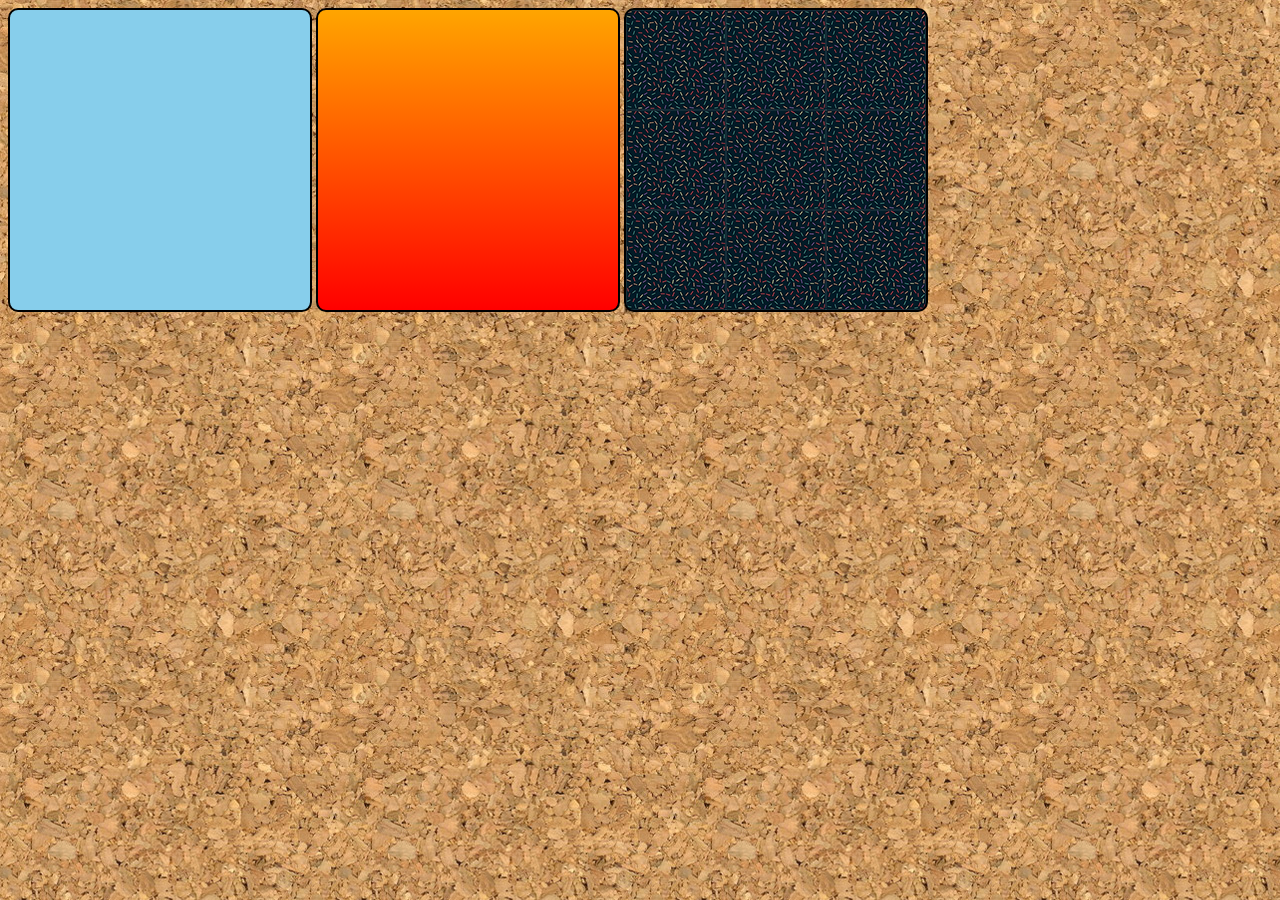
==== exercicios/ex022/fundo001.html @ 01906612 "exercicio 022" ====
<!DOCTYPE html>
<html lang="pt-br">
<head>
    <meta charset="UTF-8">
    <meta name="viewport" content="width=device-width, initial-scale=1.0">
    <title>Teste com Imagens</title>
    <style>
        div.quadrado{
            border: 2px solid black;
            width: 300px;
            height: 300px;
            display: inline-block;
            border-radius: 10px;
        }
        div#q1{
            background-color: skyblue;
        }
        div#q2{
            background-image: linear-gradient(to bottom, orange, red);
        }
        div#q3{
            background-image: url(imagens/pattern001.png);
        }
        body{
            background-image: url(imagens/wallpaper001.jpg);
        }
    </style>
</head>
<body>
    <div class="quadrado" id="q1">

    </div>
    <div class="quadrado" id="q2">

    </div>
    <div class="quadrado" id="q3">

    </div>
    
</body>
</html>
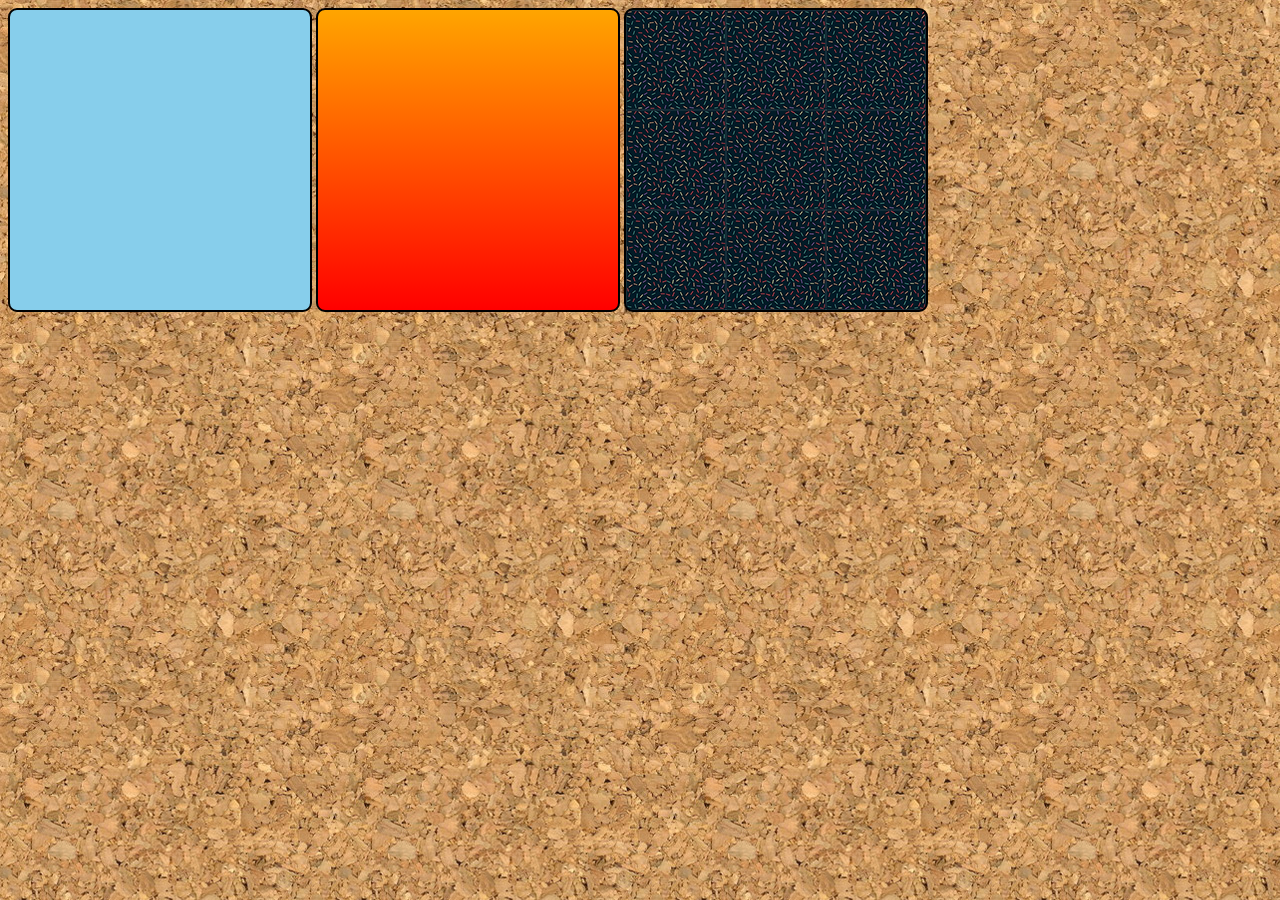
==== commit d7b0fc2d: "Update fundo001.html" ====
--- a/exercicios/ex022/fundo001.html
+++ b/exercicios/ex022/fundo001.html
@@ -10,7 +10,7 @@
             width: 300px;
             height: 300px;
             display: inline-block;
-            border-radius: 10px;
+            border-radius: 9px;
         }
         div#q1{
             background-color: skyblue;
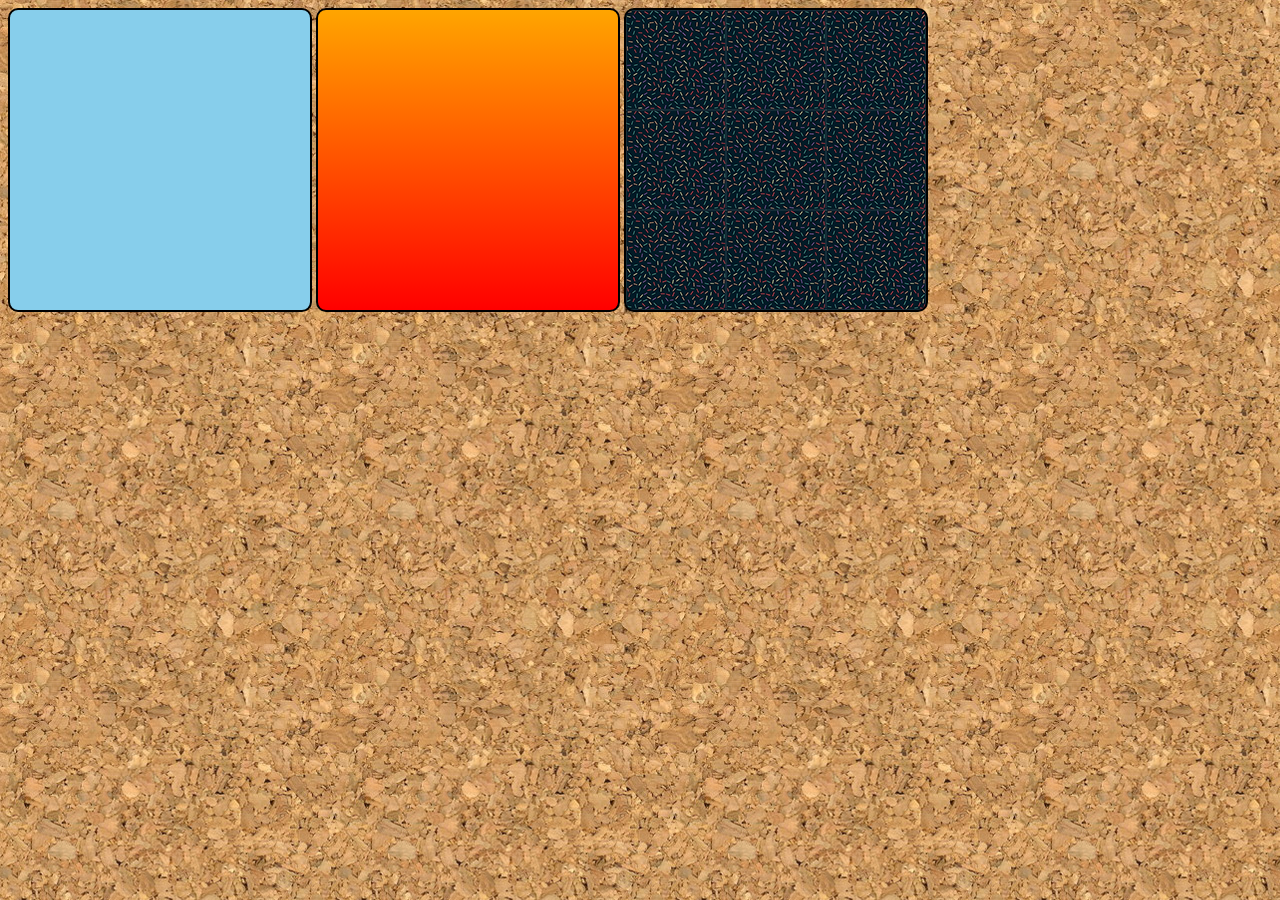
==== commit 68f53cc4: "Update fundo001.html" ====
--- a/exercicios/ex022/fundo001.html
+++ b/exercicios/ex022/fundo001.html
@@ -10,7 +10,7 @@
             width: 300px;
             height: 300px;
             display: inline-block;
-            border-radius: 9px;
+            border-radius: 10px;
         }
         div#q1{
             background-color: skyblue;
